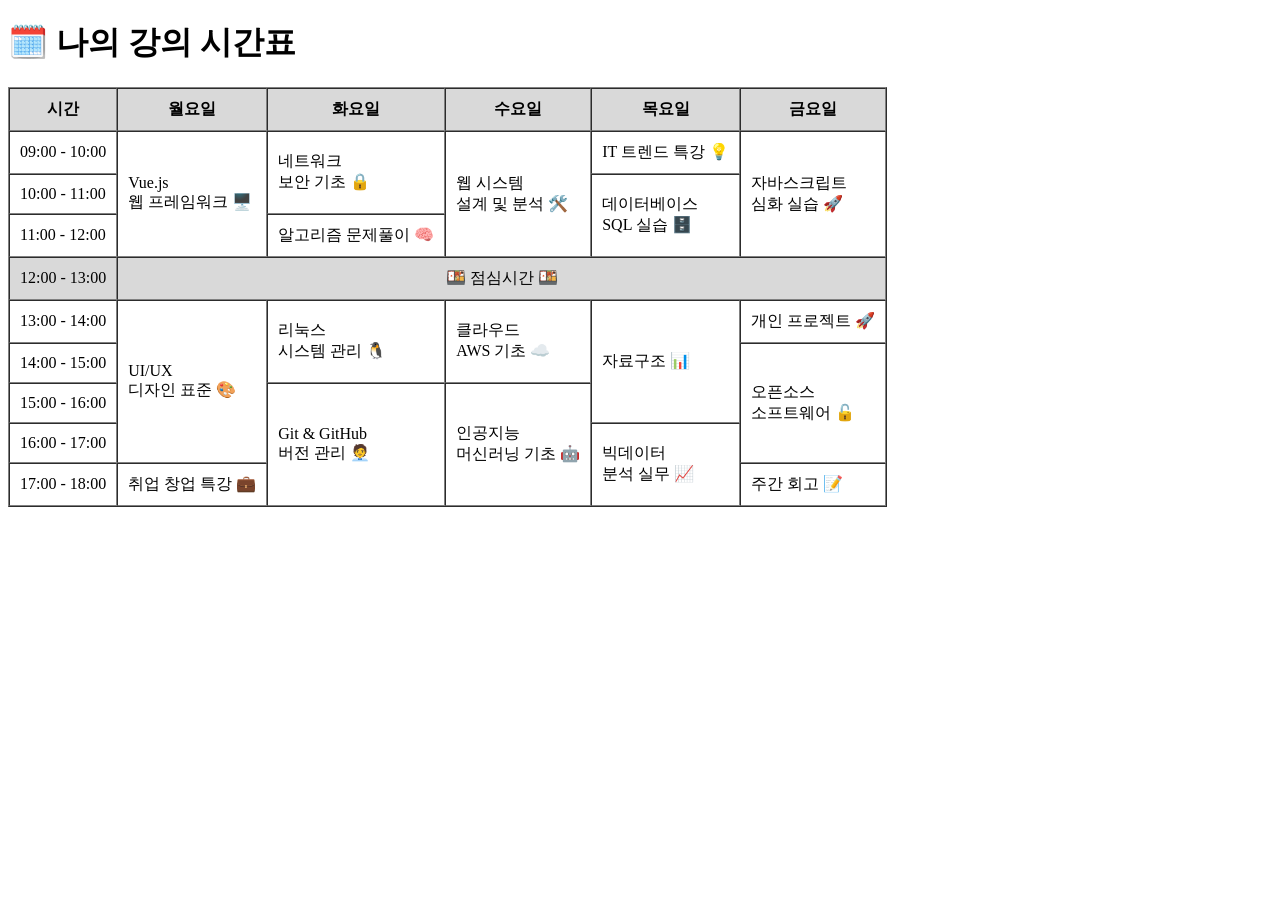
==== html/myClass.html @ 64391273 "7/15 과제 진행 중" ====
<!DOCTYPE html>
<html lang="en">
<head>
    <meta charset="UTF-8">
    <meta name="viewport" content="width=device-width, initial-scale=1.0">
    <title>나의 강의 일정</title>
</head>
<body>
    <h1>🗓️ 나의 강의 시간표</h1>
    <table border="1" cellspacing="0" cellpadding="10">
        <thead>
            <tr bgcolor="#D9D9D9">
                <th>시간</th>
                <th>월요일</th>
                <th>화요일</th>
                <th>수요일</th>
                <th>목요일</th>
                <th>금요일</th>
            </tr>
        </thead>
        
        <tbody>
            <tr>
                <td>09:00 - 10:00</td>
                <td rowspan="3">Vue.js<br>웹 프레임워크 🖥️</td>
                <td rowspan="2">네트워크<br>보안 기초 🔒</td>
                <td rowspan="3">웹 시스템<br>설계 및 분석 🛠️</td>
                <td>IT 트렌드 특강 💡</td>
                <td rowspan="3">자바스크립트<br>심화 실습 🚀</td>
            </tr>
            
            <tr>
                <td>10:00 - 11:00</td>
                <td rowspan="2">데이터베이스<br>SQL 실습 🗄️</td>
            </tr>

            <tr>
                <td>11:00 - 12:00</td>
                <td>알고리즘 문제풀이 🧠</td>
            </tr>

            <tr bgcolor="#D9D9D9">
                <td>12:00 - 13:00</td>
                <td colspan="5" align="center">🍱 점심시간 🍱</td>
            </tr>

            <tr>
                <td>13:00 - 14:00</td>
                <td rowspan="4">UI/UX<br>디자인 표준 🎨</td>
                <td rowspan="2">리눅스<br>시스템 관리 🐧</td>
                <td rowspan="2">클라우드<br>AWS 기초 ☁️</td>
                <td rowspan="3">자료구조 📊</td>
                <td>개인 프로젝트 🚀</td>
            </tr>

            <tr>
                <td>14:00 - 15:00</td>
                <td rowspan="3">오픈소스<br>소프트웨어 🔓</td>
            </tr>

            <tr>
                <td>15:00 - 16:00</td>
                <td rowspan="3">Git & GitHub<br>버전 관리 🧑‍💼</td>
                <td rowspan="3">인공지능<br>머신러닝 기초 🤖</td>
            </tr>

            <tr>
                <td>16:00 - 17:00</td>
                <td rowspan="2">빅데이터<br>분석 실무 📈</td>
            </tr>

            <tr>
                <td>17:00 - 18:00</td>
                <td>취업 창업 특강 💼</td>
                <td>주간 회고 📝</td>
            </tr>

        </tbody>

    </table>
</body>
</html>
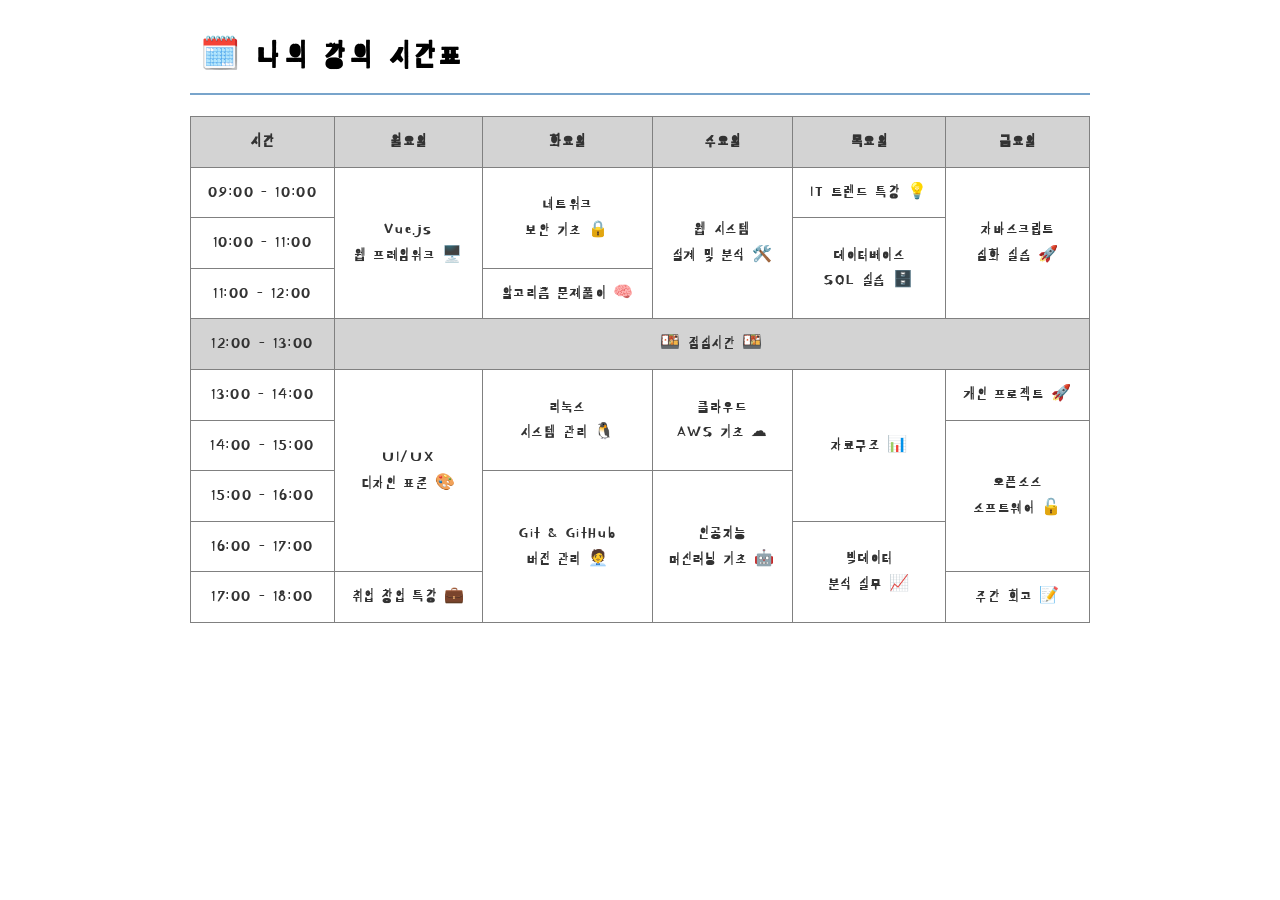
==== commit 2c37b1c5: "7/16 과제 진행 중" ====
--- a/html/myClass.html
+++ b/html/myClass.html
@@ -4,79 +4,86 @@
     <meta charset="UTF-8">
     <meta name="viewport" content="width=device-width, initial-scale=1.0">
     <title>나의 강의 일정</title>
+    <link rel="preconnect" href="https://fonts.googleapis.com">
+    <link rel="preconnect" href="https://fonts.gstatic.com" crossorigin>
+    <link href="https://fonts.googleapis.com/css2?family=Kirang+Haerang&display=swap" rel="stylesheet">
+
+    <link rel="stylesheet" href="../css/style.css">
 </head>
 <body>
-    <h1>🗓️ 나의 강의 시간표</h1>
-    <table border="1" cellspacing="0" cellpadding="10">
-        <thead>
-            <tr bgcolor="#D9D9D9">
-                <th>시간</th>
-                <th>월요일</th>
-                <th>화요일</th>
-                <th>수요일</th>
-                <th>목요일</th>
-                <th>금요일</th>
-            </tr>
-        </thead>
-        
-        <tbody>
-            <tr>
-                <td>09:00 - 10:00</td>
-                <td rowspan="3">Vue.js<br>웹 프레임워크 🖥️</td>
-                <td rowspan="2">네트워크<br>보안 기초 🔒</td>
-                <td rowspan="3">웹 시스템<br>설계 및 분석 🛠️</td>
-                <td>IT 트렌드 특강 💡</td>
-                <td rowspan="3">자바스크립트<br>심화 실습 🚀</td>
-            </tr>
+    <div class="container">
+        <h1>🗓️ 나의 강의 시간표</h1>
+        <table border="1" cellspacing="0" cellpadding="10">
+            <thead>
+                <tr bgcolor= "lightgray">
+                    <th>시간</th>
+                    <th>월요일</th>
+                    <th>화요일</th>
+                    <th>수요일</th>
+                    <th>목요일</th>
+                    <th>금요일</th>
+                </tr>
+            </thead>
             
-            <tr>
-                <td>10:00 - 11:00</td>
-                <td rowspan="2">데이터베이스<br>SQL 실습 🗄️</td>
-            </tr>
+            <tbody>
+                <tr>
+                    <td>09:00 - 10:00</td>
+                    <td rowspan="3">Vue.js<br>웹 프레임워크 🖥️</td>
+                    <td rowspan="2">네트워크<br>보안 기초 🔒</td>
+                    <td rowspan="3">웹 시스템<br>설계 및 분석 🛠️</td>
+                    <td>IT 트렌드 특강 💡</td>
+                    <td rowspan="3">자바스크립트<br>심화 실습 🚀</td>
+                </tr>
+                
+                <tr>
+                    <td>10:00 - 11:00</td>
+                    <td rowspan="2">데이터베이스<br>SQL 실습 🗄️</td>
+                </tr>
 
-            <tr>
-                <td>11:00 - 12:00</td>
-                <td>알고리즘 문제풀이 🧠</td>
-            </tr>
+                <tr>
+                    <td>11:00 - 12:00</td>
+                    <td>알고리즘 문제풀이 🧠</td>
+                </tr>
 
-            <tr bgcolor="#D9D9D9">
-                <td>12:00 - 13:00</td>
-                <td colspan="5" align="center">🍱 점심시간 🍱</td>
-            </tr>
+                <tr bgcolor="lightgray">
+                    <td>12:00 - 13:00</td>
+                    <td colspan="5" align="center">🍱 점심시간 🍱</td>
+                </tr>
 
-            <tr>
-                <td>13:00 - 14:00</td>
-                <td rowspan="4">UI/UX<br>디자인 표준 🎨</td>
-                <td rowspan="2">리눅스<br>시스템 관리 🐧</td>
-                <td rowspan="2">클라우드<br>AWS 기초 ☁️</td>
-                <td rowspan="3">자료구조 📊</td>
-                <td>개인 프로젝트 🚀</td>
-            </tr>
+                <tr>
+                    <td>13:00 - 14:00</td>
+                    <td rowspan="4">UI/UX<br>디자인 표준 🎨</td>
+                    <td rowspan="2">리눅스<br>시스템 관리 🐧</td>
+                    <td rowspan="2">클라우드<br>AWS 기초 ☁️</td>
+                    <td rowspan="3">자료구조 📊</td>
+                    <td>개인 프로젝트 🚀</td>
+                </tr>
 
-            <tr>
-                <td>14:00 - 15:00</td>
-                <td rowspan="3">오픈소스<br>소프트웨어 🔓</td>
-            </tr>
+                <tr>
+                    <td>14:00 - 15:00</td>
+                    <td rowspan="3">오픈소스<br>소프트웨어 🔓</td>
+                </tr>
 
-            <tr>
-                <td>15:00 - 16:00</td>
-                <td rowspan="3">Git & GitHub<br>버전 관리 🧑‍💼</td>
-                <td rowspan="3">인공지능<br>머신러닝 기초 🤖</td>
-            </tr>
+                <tr>
+                    <td>15:00 - 16:00</td>
+                    <td rowspan="3">Git & GitHub<br>버전 관리 🧑‍💼</td>
+                    <td rowspan="3">인공지능<br>머신러닝 기초 🤖</td>
+                </tr>
 
-            <tr>
-                <td>16:00 - 17:00</td>
-                <td rowspan="2">빅데이터<br>분석 실무 📈</td>
-            </tr>
+                <tr>
+                    <td>16:00 - 17:00</td>
+                    <td rowspan="2">빅데이터<br>분석 실무 📈</td>
+                </tr>
 
-            <tr>
-                <td>17:00 - 18:00</td>
-                <td>취업 창업 특강 💼</td>
-                <td>주간 회고 📝</td>
-            </tr>
+                <tr>
+                    <td>17:00 - 18:00</td>
+                    <td>취업 창업 특강 💼</td>
+                    <td>주간 회고 📝</td>
+                </tr>
 
-        </tbody>
+            </tbody>
 
-    </table>
+        </table>
+    </div>
 </body>
 </html>
--- a/css/style.css
+++ b/css/style.css
@@ -0,0 +1,288 @@
+/* == 공통, 제목 스타일 (전체 페이지) == */
+
+* {
+    font-family: "Kirang Haerang", system-ui;
+    letter-spacing: 0.1em;
+}
+
+body {
+    line-height: 1.6;
+    color: #333333;
+    background-color: #fffffffe;
+}
+
+.container {
+    width: 900px;
+    margin: 0 auto;
+}
+
+a {
+    color: #78A4CB;
+    text-decoration: none;
+}
+
+a:hover {
+    color: #95BDD7;
+    text-decoration: underline;
+}
+
+h1 {
+    color: black;
+    border-bottom: 2px solid #78A4CB;
+    padding: 10px;
+}
+
+h2 {
+    color: black;
+    background-color: #d9f5fb;
+    border-left: 5px solid #95BDD7;
+    padding-left: 10px;
+}
+
+h3 {
+    background-color: #fffae8;
+}
+
+
+/* == signUp.html 회원가입 페이지 == */
+
+form {
+    width: 100%;
+    max-width: 900px;
+    margin: 0 auto;
+}
+
+fieldset {
+    background-color: #f5f5f5;
+    border: 1px solid #CBCBCB;
+    border-radius: 10px;
+    padding: 20px;
+    margin-bottom: 20px;
+}
+
+legend {
+    color: #333333;
+    font-size: 20px;
+    padding: 0 10px;
+}
+
+input[type="text"], input[type="password"], input[type="date"], select, textarea {
+    width: 95%;
+    padding: 10px;
+    margin-top: 6px;
+    border: 1px solid #828282;
+    border-radius: 5px;
+    background: white;
+    font-family: inherit;
+    font-size: 15px;
+    box-sizing: border-box;
+}
+
+textarea {
+    height: 120px;
+    resize: vertical;
+}
+
+input[type="radio"], input[type="checkbox"] {
+    width: auto;
+}
+
+/* 버튼 */
+
+input[type="submit"], input[type="reset"] {
+    padding: 10px 18px;
+    border: none;
+    border-radius: 5px;
+    font-family: inherit;
+    font-size: 16px;
+    cursor: pointer;
+    transition: background-color .3s,
+                color .3s,
+                transform .3s;
+}
+
+input[type="submit"] {
+    background-color: #7299c0;
+    color: white;
+}
+
+input[type="reset"] {
+    background-color: #95a5a6;
+    color: white;
+}
+
+input[type="submit"]:hover {
+    background-color: #88BDF2;
+    transform: scale(1.05);
+}
+
+input[type="reset"]:hover {
+    background-color: #7f8c8d;
+    transform: scale(1.05);
+}
+
+
+/* == myClass.html 시간표 페이지 == */
+
+table {
+    width: 100%;
+    border-collapse: collapse;
+    text-align: center;
+    background: white;
+}
+
+th,
+td {
+    padding: 12px;
+}
+
+td:hover {
+    background-color: #FFFFE3;
+}
+
+
+/* == myTrip.html 여행 앨범 == */
+
+.trip-grid {
+    display: grid;
+    grid-template-columns: 1fr 1fr 1fr;
+    gap: 20px;
+    margin: 20px 0;
+}
+
+.trip-card {
+    background: white;
+    border: 1px solid #bbbbbb;
+    border-radius: 10px;
+    padding: 15px;
+    text-align: left;
+    transition: transform .3s,
+                box-shadow .3s;
+}
+
+.trip-card img {
+    width: 100%;
+    border-radius: 8px;
+}
+
+.trip-card:hover {
+    transform: translateY(-8px);
+    box-shadow: 0 10px 20px rgba(0,0,0,.2);
+}
+
+
+/* == index.html 메인 페이지 == */
+
+/* 바로가기 메뉴 */
+
+nav ul {
+    list-style: none;
+    padding: 0;
+    display: flex;
+}
+
+nav li {
+    flex: 1;
+    text-align: center;
+}
+
+nav a {
+    display: block;
+    padding: 12px;
+    color: #333;
+    border-radius: 8px;
+    transition: background-color .5s,
+                color .5s;
+}
+
+nav a:hover {
+    background-color: #b0dcec;
+    color: white;
+}
+
+/* 본문 레이아웃 */
+
+.content {
+    display: flex;
+    gap: 30px;
+    margin: 30px 0;
+}
+
+main {
+    flex: 3;
+}
+
+aside {
+    flex: 1;
+}
+
+/* 게임 버튼 */
+
+aside button {
+    width: 100%;
+    padding: 12px;
+    margin: 8px 0;
+    font-family: inherit;
+    font-size: 18px;
+    background-color: #ebebeb;
+    color: #4a4a4a;
+    border: none;
+    border-radius: 10px;
+    cursor: pointer;
+    transition: all .3s ease;
+}
+
+aside button:hover {
+    background-color: #bae5f4;
+}
+
+/* 실시간 날씨 */
+
+#weather-box {
+    background-color: #e9f9ff;
+    padding: 10px;
+}
+
+
+/* == 애니메이션 == */
+
+header {
+    animation: fadeIn 1.5s;
+}
+
+@keyframes fadeIn {
+    0% {
+        opacity: 0;
+    }
+
+    100% {
+        opacity: 1;
+    }
+}
+
+
+/* == 반응형 웹 == */
+
+@media (max-width:786px) {
+    nav ul {
+        flex-direction: column;
+        gap: 10px;
+    }
+
+    .content {
+        flex-direction: column;
+    }
+
+    main, aside {
+        width: 100%;
+    }
+
+    .trip-grid {
+        grid-template-columns: 1fr;
+    }
+
+    .trip-card img, figure img, video {
+        width: 100%;
+        height: auto;
+    }
+}
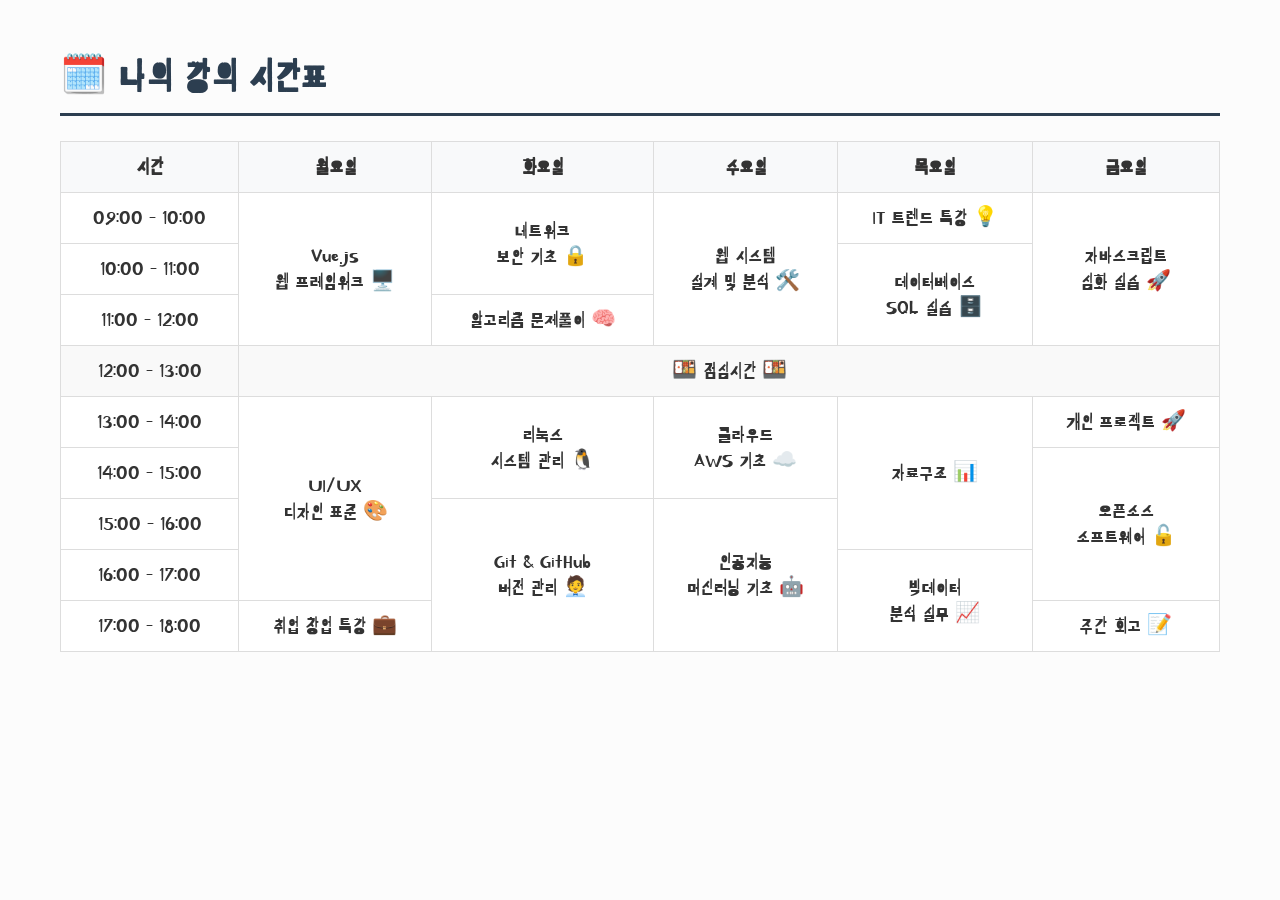
==== commit 9282fb69: "7/17 과제 진행 중" ====
--- a/html/myClass.html
+++ b/html/myClass.html
@@ -3,19 +3,16 @@
 <head>
     <meta charset="UTF-8">
     <meta name="viewport" content="width=device-width, initial-scale=1.0">
-    <title>나의 강의 일정</title>
-    <link rel="preconnect" href="https://fonts.googleapis.com">
-    <link rel="preconnect" href="https://fonts.gstatic.com" crossorigin>
-    <link href="https://fonts.googleapis.com/css2?family=Kirang+Haerang&display=swap" rel="stylesheet">
+    <title>나의 강의 시간표</title>
 
     <link rel="stylesheet" href="../css/style.css">
 </head>
 <body>
     <div class="container">
         <h1>🗓️ 나의 강의 시간표</h1>
-        <table border="1" cellspacing="0" cellpadding="10">
+        <table border="1" cellpadding="7" cellspacing="0">
             <thead>
-                <tr bgcolor= "lightgray">
+                <tr bgcolor='#eeeeee'>
                     <th>시간</th>
                     <th>월요일</th>
                     <th>화요일</th>
@@ -45,9 +42,9 @@
                     <td>알고리즘 문제풀이 🧠</td>
                 </tr>
 
-                <tr bgcolor="lightgray">
+                <tr align="center" bgcolor="#f9f9f9">
                     <td>12:00 - 13:00</td>
-                    <td colspan="5" align="center">🍱 점심시간 🍱</td>
+                    <td colspan="5">🍱 점심시간 🍱</td>
                 </tr>
 
                 <tr>
--- a/css/style.css
+++ b/css/style.css
@@ -1,118 +1,118 @@
 /* == 공통, 제목 스타일 (전체 페이지) == */
+@import url('https://fonts.googleapis.com/css2?family=Kirang+Haerang&display=swap');
+
+body {
+    font-family: 'Kirang Haerang', sans-serif;
+    line-height: 1.3;
+    color: #333333;
+    background-color: #fcfcfc;
+    font-size: 20px;
+}
+
+
+
+h1 {
+    color: #2c3e50;
+    font-size: 38px;
+    border-bottom: 3px solid #2c3e50;
+    padding-bottom: 10px;
+}
+
+h2 {
+    color: #2c3e50;
+    font-size: 34px;
+    background-color: #ecf0f1;
+    border-left: 5px solid #6188b0;
+    padding: 10px 15px;
+}
+
+h3 {
+    font-size:28px;
+    padding-bottom: 5px;
+    border-bottom: 2px solid #6188b0;
+    margin-top: 25px;
+    margin-bottom: 10px;
+}
 
 * {
-    font-family: "Kirang Haerang", system-ui;
-    letter-spacing: 0.1em;
-}
-
-body {
-    line-height: 1.6;
-    color: #333333;
-    background-color: #fffffffe;
-}
-
+    box-sizing: border-box;
+}
+
+/* 전체 화면 폭 제한 및 중앙 정렬 */
 .container {
-    width: 900px;
-    margin: 0 auto;
-}
-
-a {
-    color: #78A4CB;
-    text-decoration: none;
-}
-
-a:hover {
-    color: #95BDD7;
-    text-decoration: underline;
-}
-
-h1 {
-    color: black;
-    border-bottom: 2px solid #78A4CB;
-    padding: 10px;
-}
-
-h2 {
-    color: black;
-    background-color: #d9f5fb;
-    border-left: 5px solid #95BDD7;
-    padding-left: 10px;
-}
-
-h3 {
-    background-color: #fffae8;
-}
-
+    max-width: 1200px;
+    margin: 0 auto; /* 위아래 여백은 0, 좌우는 알아서 (auto) 채워 중앙 정렬 */
+    padding: 20px; /* 브라우저 가장자리에 딱 붙지 않도록 안쪽 여백 추가 */
+}
 
 /* == signUp.html 회원가입 페이지 == */
-
-form {
-    width: 100%;
-    max-width: 900px;
-    margin: 0 auto;
-}
 
 fieldset {
     background-color: #f5f5f5;
-    border: 1px solid #CBCBCB;
-    border-radius: 10px;
+    border-radius: 6px;
     padding: 20px;
     margin-bottom: 20px;
 }
 
 legend {
-    color: #333333;
-    font-size: 20px;
-    padding: 0 10px;
-}
-
-input[type="text"], input[type="password"], input[type="date"], select, textarea {
-    width: 95%;
+    font-weight: bold;
+    color: #2c3e50;
+    padding: 0 10px; /* 선과 글자가 붙지 않도록 좌우 여백 추가 */
+}
+
+input[type="text"], 
+input[type="password"], 
+input[type="date"], 
+select, 
+textarea {
+    width: 100%;
     padding: 10px;
-    margin-top: 6px;
-    border: 1px solid #828282;
-    border-radius: 5px;
-    background: white;
+    margin-top: 5px;
+    margin-bottom: 15px;
+    border: 1px solid #cccccc;
+    border-radius: 4px;
     font-family: inherit;
-    font-size: 15px;
-    box-sizing: border-box;
+    font-size: 0.95em;
 }
 
 textarea {
-    height: 120px;
+    min-height: 120px;
     resize: vertical;
 }
 
-input[type="radio"], input[type="checkbox"] {
+input[type="radio"], 
+input[type="checkbox"] {
     width: auto;
+    margin-right: 5px;
+    cursor: pointer; /* 마우스를 올렸을 때 손가락 모양으로 변경 */
 }
 
 /* 버튼 */
 
-input[type="submit"], input[type="reset"] {
-    padding: 10px 18px;
-    border: none;
-    border-radius: 5px;
+.btn-submit,
+.btn-reset {
+    padding: 12px 25px;
     font-family: inherit;
-    font-size: 16px;
+    font-size: 1em;
+    font-weight: bold;
+    border: none; /* 기본 브라우저가 주는 투박한 테두리 제거 */
+    border-radius: 4px;
     cursor: pointer;
-    transition: background-color .3s,
-                color .3s,
-                transform .3s;
-}
-
-input[type="submit"] {
-    background-color: #7299c0;
-    color: white;
-}
-
-input[type="reset"] {
-    background-color: #95a5a6;
-    color: white;
+    margin-right: 10px; /* 버튼끼리 떨어지도록 우측 간격 추가 */
+}
+
+.btn-submit {
+    background-color: #88BDF2;
+    color: #ffffff;
+}
+
+.btn-reset {
+    background-color: #bdc3c7;
+    color: #ffffff;
 }
 
 input[type="submit"]:hover {
-    background-color: #88BDF2;
+    background-color: #6d99ea;
     transform: scale(1.05);
 }
 
@@ -126,14 +126,20 @@
 
 table {
     width: 100%;
-    border-collapse: collapse;
+    border-collapse: collapse; /* html 특유의 겹치고 떨어져 있는 이중 테두리를 하나로 병합 */
+    margin-top: 20px;
+
+    background: white;
+}
+
+th, td {
+    border: 1px solid #dddddd;
+    padding: 12px;
     text-align: center;
-    background: white;
-}
-
-th,
-td {
-    padding: 12px;
+}
+
+th {
+    background-color: #f8f9fa;
 }
 
 td:hover {
@@ -143,26 +149,31 @@
 
 /* == myTrip.html 여행 앨범 == */
 
+/* Grid 활용: 여행지 앨범 3열 바둑판 배치 */
 .trip-grid {
+    background-color: #ffffff;
     display: grid;
-    grid-template-columns: 1fr 1fr 1fr;
+    grid-template-columns: repeat(3, 1fr); /* 3열 구조 */
     gap: 20px;
-    margin: 20px 0;
 }
 
 .trip-card {
     background: white;
-    border: 1px solid #bbbbbb;
-    border-radius: 10px;
-    padding: 15px;
+    border: 1px solid #e0e0e0;
+    padding: 20px;
+    border-radius: 8px;
+    margin-left: 25px; /* 카드와 카드 사이가 떨어지도록 바깥 여백 추가 */
     text-align: left;
-    transition: transform .3s,
-                box-shadow .3s;
+    
+    /* 그림자 효과 효과 (선택 사항이지만 박스 모델의 입체감을 주기 좋습니다) */
+    box-shadow: 0 2px 5px rgba(0,0,0,0.05); 
 }
 
 .trip-card img {
-    width: 100%;
-    border-radius: 8px;
+    display: block; /* 이미지를 블록화하여 아래 글씨와 자연스럽게 줄바꿈 */
+    margin-bottom: 12px;
+    max-width: 100%; /* 이미지가 부모 박스 밖으로 삐져나가지 않게 방지 */
+    height: auto;
 }
 
 .trip-card:hover {
@@ -179,6 +190,7 @@
     list-style: none;
     padding: 0;
     display: flex;
+    gap: 20px;
 }
 
 nav li {
@@ -188,16 +200,17 @@
 
 nav a {
     display: block;
-    padding: 12px;
+    padding: 12px 16px;
     color: #333;
-    border-radius: 8px;
-    transition: background-color .5s,
-                color .5s;
+    border-radius: 4px;
+    text-decoration-line: none;
+    transition: background-color 0.3s ease, color 0.3s ease; /* 부드러운 변화 */
 }
 
 nav a:hover {
-    background-color: #b0dcec;
+    background-color: #88BDF2;
     color: white;
+    text-decoration-line: underline;
 }
 
 /* 본문 레이아웃 */
@@ -205,15 +218,20 @@
 .content {
     display: flex;
     gap: 30px;
-    margin: 30px 0;
-}
-
+    align-items: flex-start; /* 두 영역의 높이가 달라도 디자인이 깨지지 않게 설정 */
+}
+
+/* Flexbox로 메인 콘텐츠와 사이드바를 나란히 배치하기 */
 main {
+    flex: 7;
+    padding: 15px;
+}
+
+aside {
     flex: 3;
-}
-
-aside {
-    flex: 1;
+    background-color: #f8f9fa;
+    padding: 15px;
+    border-radius: 6px;
 }
 
 /* 게임 버튼 */
@@ -229,7 +247,6 @@
     border: none;
     border-radius: 10px;
     cursor: pointer;
-    transition: all .3s ease;
 }
 
 aside button:hover {
@@ -245,44 +262,46 @@
 
 
 /* == 애니메이션 == */
+@keyframes fadeIn {
+    from {
+        opacity: 0; /* 처음에는 투명하게 숨김 */
+        transform: translateY(20px); /* 원래 위치보다 20px 아래에서 시작 */
+    }
+
+    to {
+        opacity: 1;
+        transform: translateY(0);
+    }
+}
+
 
 header {
-    animation: fadeIn 1.5s;
-}
-
-@keyframes fadeIn {
-    0% {
-        opacity: 0;
-    }
-
-    100% {
-        opacity: 1;
-    }
-}
-
+    /* 애니메이션 이름 / 1초 동안 실행 / 부드럽게 끝남 / 애니메이션이 끝난 후 최종 상태(to) 유지 */
+    animation: fadeIn 1s ease-out forwards;
+}
 
 /* == 반응형 웹 == */
 
 @media (max-width:786px) {
+    /* 1. 메인 메뉴바를 가로 배치에서 세로 쌓기 구조로 변경 */
     nav ul {
         flex-direction: column;
         gap: 10px;
     }
 
+    /* 2. 오늘의 주요소식(main)과 실시간 정보(aside)를 세로 1열로 정렬 */
     .content {
         flex-direction: column;
-    }
-
+        gap: 20px;
+    }
+
+    /* 모바일에서는 본문과 사이드바가 둘 다 화면 꽉 차게 100% 폭을 쓰도록 유도 */
     main, aside {
         width: 100%;
     }
 
+    /* 3. 여행 앨범 3열 바둑판을 모바일에서는 1열(1fr)로 늘려서 시원하게 보여줌 */
     .trip-grid {
         grid-template-columns: 1fr;
     }
-
-    .trip-card img, figure img, video {
-        width: 100%;
-        height: auto;
-    }
 }
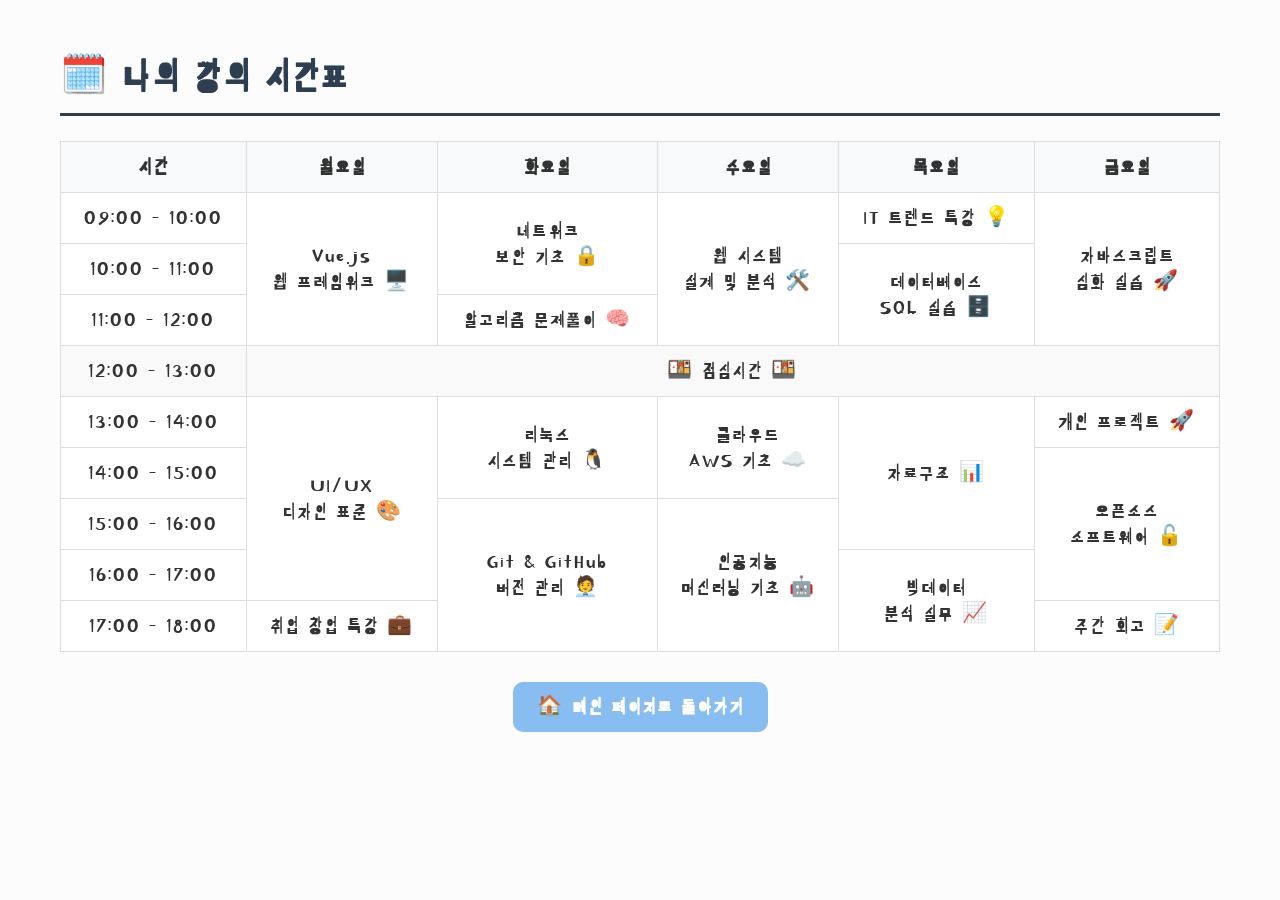
==== commit 54e9d745: "media 파일 영문 이름 변경" ====
--- a/html/myClass.html
+++ b/html/myClass.html
@@ -81,6 +81,11 @@
             </tbody>
 
         </table>
+
+        <div class="back-home"><a href="index.html" class="home-btn">🏠 메인 페이지로 돌아가기</a></div>
     </div>
+
+   
+
 </body>
 </html>
--- a/css/style.css
+++ b/css/style.css
@@ -4,12 +4,11 @@
 body {
     font-family: 'Kirang Haerang', sans-serif;
     line-height: 1.3;
+    letter-spacing: 0.1em;
     color: #333333;
     background-color: #fcfcfc;
     font-size: 20px;
 }
-
-
 
 h1 {
     color: #2c3e50;
@@ -304,4 +303,108 @@
     .trip-grid {
         grid-template-columns: 1fr;
     }
+}
+
+/* 다크모드 */
+.index-page.dark{
+    background-color:#1f2227;
+    color:#e8e8e8;
+}
+
+.index-page.dark h1{
+    color:#ffffff;
+    border-bottom-color:#88BDF2;
+}
+
+.index-page.dark h2{
+    background:#2d343d;
+    color:#ffffff;
+    border-left-color:#88BDF2;
+}
+
+.index-page.dark h3{
+    color:#ffffff;
+    border-bottom-color:#88BDF2;
+}
+
+.index-page.dark nav a{
+    color:#f2f2f2;
+}
+
+.index-page.dark nav a:hover{
+    background:#88BDF2;
+    color:white;
+}
+
+.index-page.dark main{
+    color:#e8e8e8;
+}
+
+.index-page.dark aside{
+    background:#2b3037;
+}
+
+.index-page.dark #weather-box{
+    background:#37414b;
+}
+
+.index-page.dark aside button{
+
+    background:#4c6783;
+    color:white;
+}
+
+.index-page.dark aside button:hover{
+
+    background:#88BDF2;
+}
+
+.index-page.dark a{
+
+    color:#9fd0ff;
+}
+
+.index-page.dark hr{
+
+    border:1px solid #555;
+}
+
+.index-page.dark figcaption{
+
+    color:#d7d7d7;
+}
+
+.index-page.dark p{
+
+    color:#e8e8e8;
+}
+
+#themeBtn{
+
+    width:100%;
+    margin-bottom:15px;
+
+}
+
+/* 메인으로 돌아가기 버튼 */
+.back-home {
+    text-align: center;
+    margin: 30px 0;
+}
+
+.home-btn {
+    display: inline-block;
+    padding: 12px 24px;
+    background-color: #88BDF2;
+    color: white;
+    text-decoration: none;
+    border-radius: 10px;
+    font-weight: bold;
+    transition: all 0.3s ease;
+}
+
+.home-btn:hover {
+    background-color: #6d99ea;
+    transform: translateY(-3px);
+    box-shadow: 0 6px 12px rgba(0,0,0,.15);
 }
